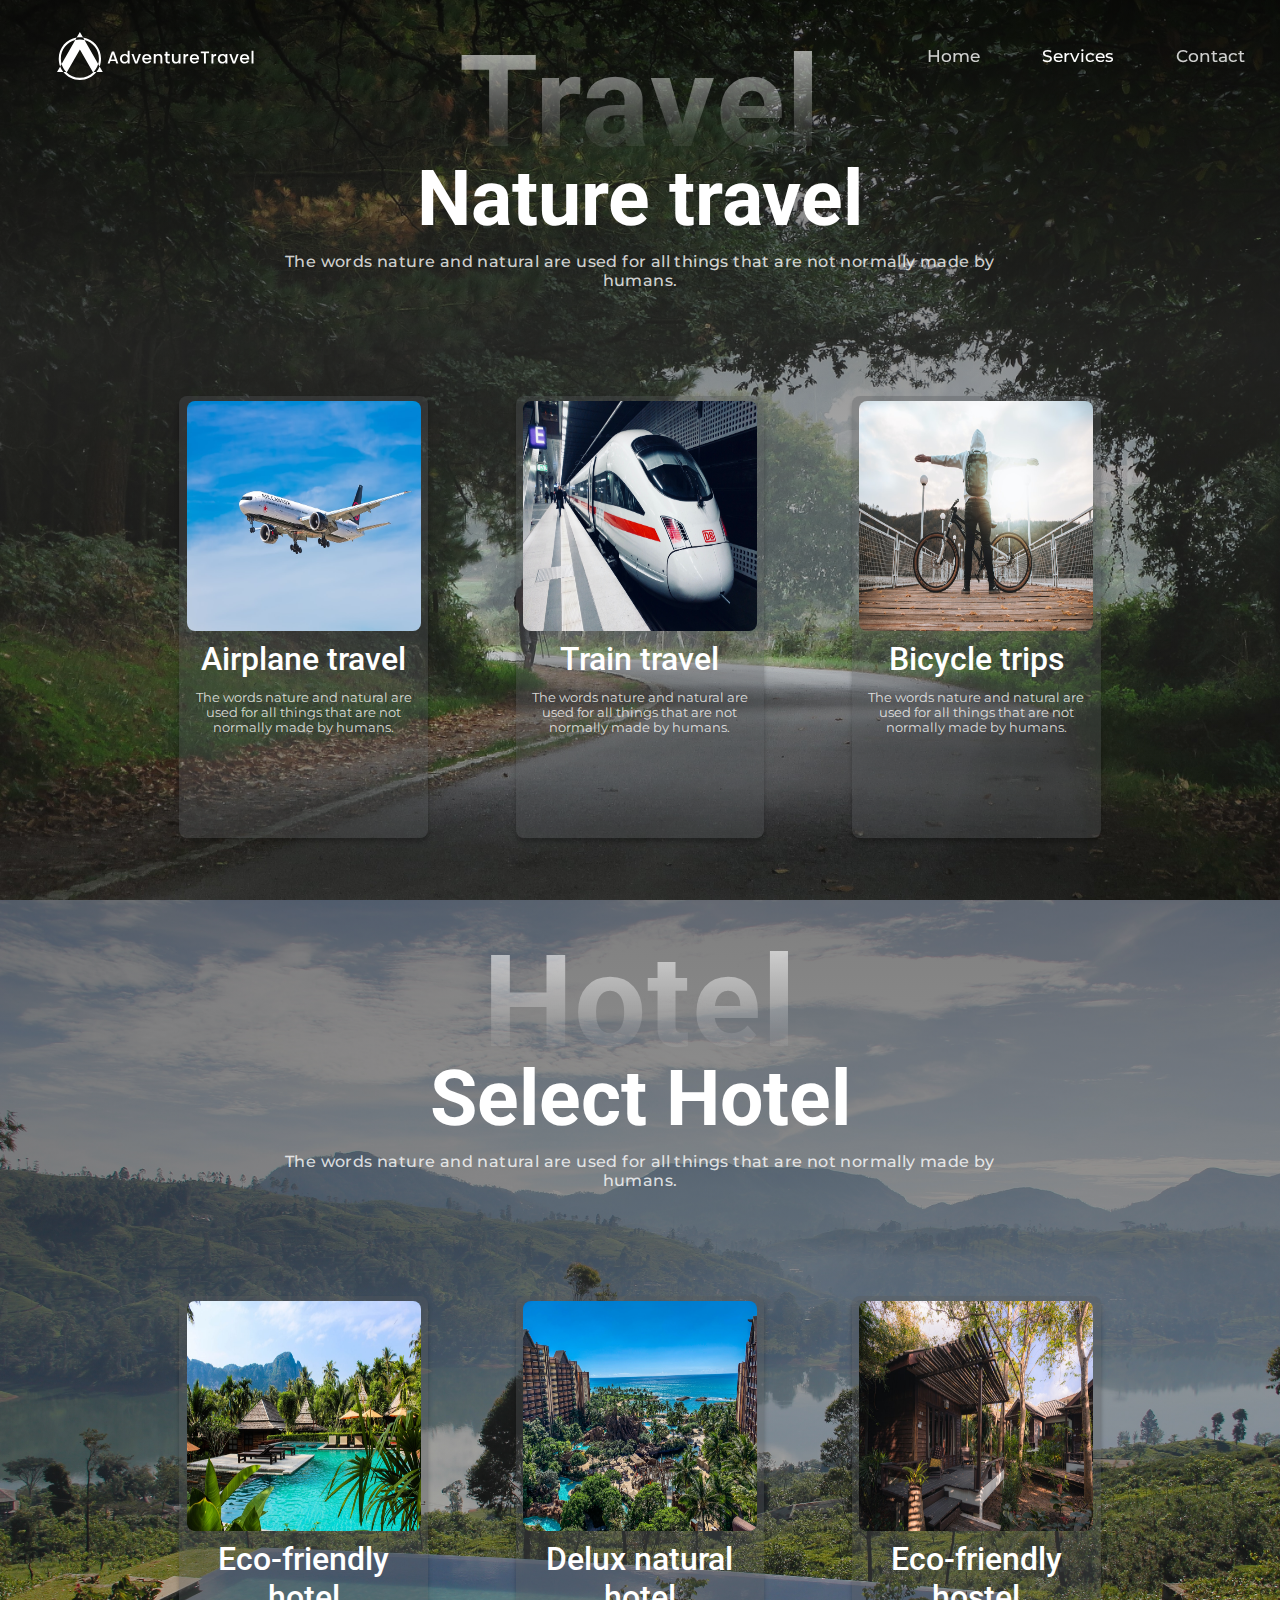
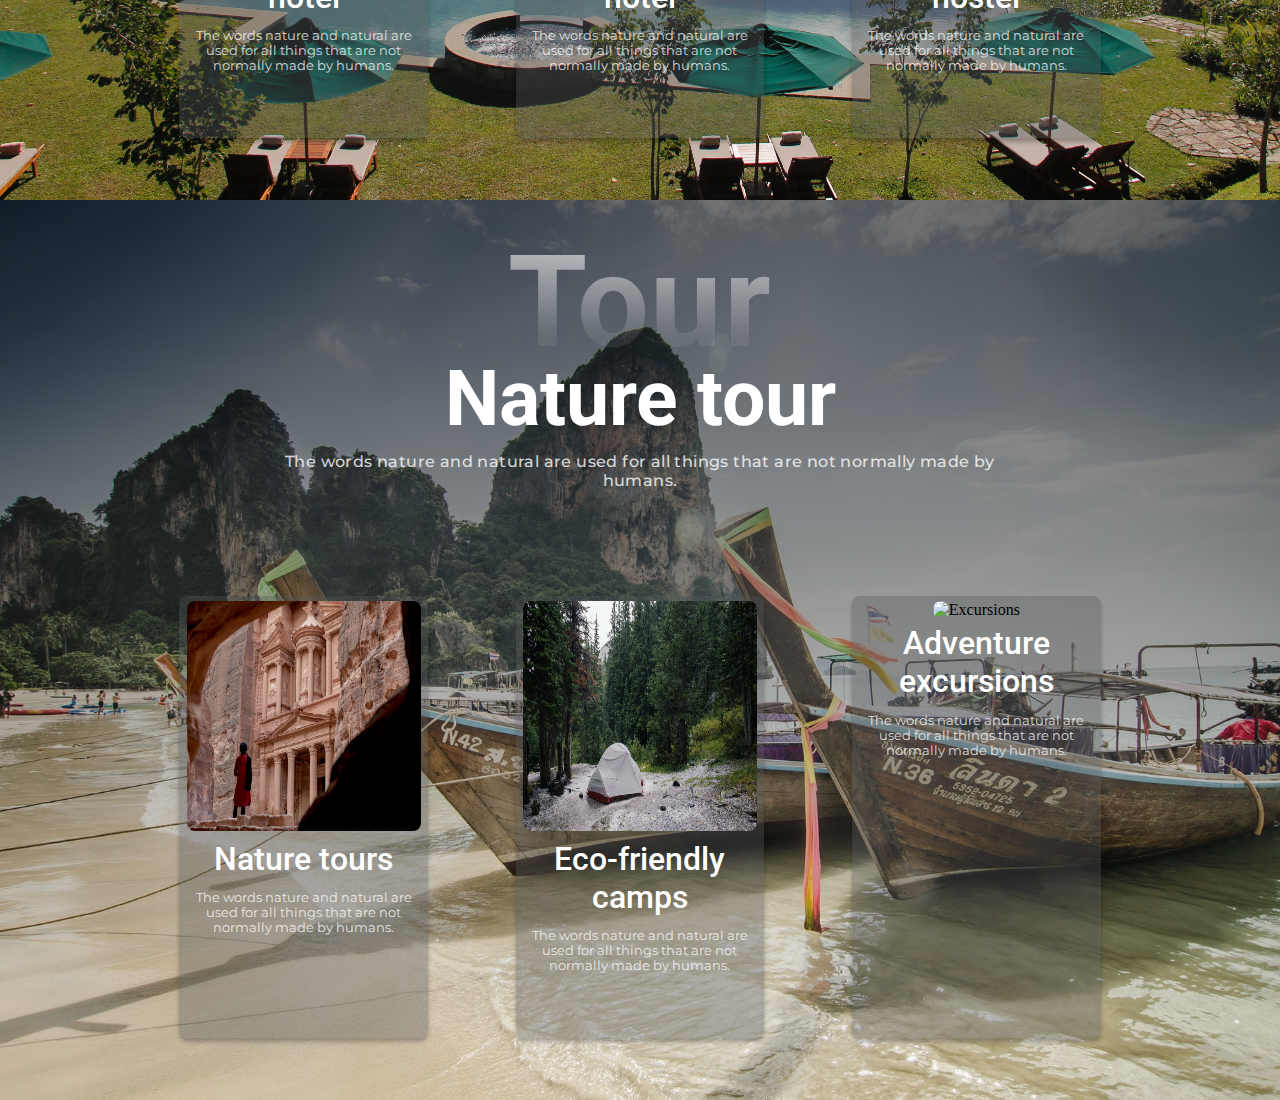
==== src/views/Services.html @ 6d3c928f "feat: Complete services section and header" ====
<!DOCTYPE html>
<html lang="en">

<head>
  <meta charset="UTF-8" />
  <meta name="viewport" content="width=device-width, initial-scale=1.0" />
  <title>Services</title>
  <link
    href="https://fonts.googleapis.com/css2?family=Montserrat:ital,wght@0,500;1,300&family=Roboto:wght@300;500&display=swap"
    rel="stylesheet" />
  <link rel="stylesheet" href="../styles/ServicesStyle.css" />
  <link rel="stylesheet" href="../styles/HeaderStyles.css" />
</head>

<body>
  <section class="background" id="travel">
    <section class="background-image-travel">
      <header class="nav">
        <img class="logo" src="../../img/AdventureTravel.svg" alt="AdventureTravel">
        <img class="burguer" src="../../img/hamburger-menu.svg" alt="menu"/>
        <nav>
          <ul class="nav-sections">
            <li><a href="#">Home</a></li>
            <li><a class="active">Services</a></li>
            <li><a href="#">Contact</a></li>
          </ul>
        </nav>
      </header>

      <div class="container">
        <section class="value-proposition">
          <h2 class="emphasis">Travel</h2>
          <h3 class="title">Nature travel</h3>
          <p class="text">
            The words nature and natural are used for all things that are not
            normally made by humans.
          </p>
        </section>
      </div>

      <div class="cards-container">
        <section class="cards">
          <div class="card">
            <img class="img" src="/img/services/travel/Airplane.jfif" alt="airplane" />
            <h4 class="title-card">
              Airplane
              travel
            </h4>
            <p>
              The words nature and natural are used for all things that are
              not normally made by humans.
            </p>
          </div>
          <div class="card">
            <img class="img" src="/img/services/travel/Train.jpg" alt="train" />
            <h4 class="title-card">
              Train 
              travel
            </h4>
            <p>
              The words nature and natural are used for all things that are
              not normally made by humans.
            </p>
          </div>
          <div class="card">
            <img class="img" src="/img/services/travel/Bicycle.jfif" alt="Bicycle" />
            <h4 class="title-card">
              Bicycle 
              trips
            </h4>
            <p>
              The words nature and natural are used for all things that are
              not normally made by humans.
            </p>
          </div>
        </section>
      </div>
    </section>
  </section>
  <section class="background" id="hotel">
    <section class="background-image-hotel">
      <div class="container">
        <section class="value-proposition">
          <h2 class="emphasis">Hotel</h2>
          <h3 class="title">Select Hotel</h3>
          <p class="text">
            The words nature and natural are used for all things that are not
            normally made by humans.
          </p>
        </section>
      </div>

      <div class="cards-container">
        <section class="cards">
          <div class="card">
            <img class="img" src="/img/services/hotel/Hotel.jfif" alt="hotel" />
            <h4 class="title-card">
              Eco-friendly 
              hotel
            </h4>
            <p>
              The words nature and natural are used for all things that are
              not normally made by humans.
            </p>
          </div>
          <div class="card">
            <img class="img" src="/img/services/hotel/Delux.jfif" alt="delux" />
            <h4 class="title-card">
              Delux natural 
              hotel
            </h4>
            <p>
              The words nature and natural are used for all things that are
              not normally made by humans.
            </p>
          </div>
          <div class="card">
            <img class="img" src="/img/services/hotel/Hostel.jfif" alt="hostel" />
            <h4 class="title-card">
              Eco-friendly 
              hostel
            </h4>
            <p>
              The words nature and natural are used for all things that are
              not normally made by humans.
            </p>
          </div>
        </section>
      </div>
    </section>
  </section>
  <section class="background" id="tour">
    <section class="background-image-tour">
      <div class="container">
        <section class="value-proposition">
          <h2 class="emphasis">Tour</h2>
          <h3 class="title">Nature tour</h3>
          <p class="text">
            The words nature and natural are used for all things that are not
            normally made by humans.
          </p>
        </section>
      </div>

      <div class="cards-container">
        <section class="cards">
          <div class="card">
            <img class="img" src="/img/services/tour/NatureConnection.jfif" alt="nature" />
            <h4 class="title-card">
              Nature 
              tours
            </h4>
            <p>
              The words nature and natural are used for all things that are
              not normally made by humans.
            </p>
          </div>
          <div class="card">
            <img class="img" src="/img/services/tour/Camps.jfif" alt="camp" />
            <h4 class="title-card">
              Eco-friendly 
              camps
            </h4>
            <p>
              The words nature and natural are used for all things that are
              not normally made by humans.
            </p>
          </div>
          <div class="card">
            <img class="img" src="/img/services/tour/Excursion.jfif" alt="Excursions" />
            <h4 class="title-card">
              Adventure 
              excursions
            </h4>
            <p>
              The words nature and natural are used for all things that are
              not normally made by humans.
            </p>
          </div>
        </section>
      </div>
    </section>
  </section>
</body>

</html>
---- src/styles/ServicesStyle.css ----
:root {
  --font-primary: "Roboto", sans-serif;
  --font-secondary: "Montserrat", sans-serif;
  --text-color: rgba(255, 255, 255, 0.8);
  --emphasis-color: ;
}

*,
*:before,
*::after {
  box-sizing: border-box;
  margin: 0;
  padding: 0;
}

.background {
  height: 100vh;
}

html {
  scroll-behavior: smooth;
}

.background-image-travel {
  background-repeat: no-repeat;
  height: 100%;
  background-image: url(/img/services/travel/background.jpg);
  position: relative;
  background-size: cover;
}

.background-image-travel::after {
  content: " ";
  position: absolute;
  top: 0;
  left: 0;
  width: 100%;
  height: 100%;
  background: linear-gradient(
    360deg,
    rgba(255, 255, 255, 0) 0%,
    rgba(48, 48, 48, 0.5) 61.46%,
    rgba(0, 0, 0, 0.5) 100%
  );
}

.background-image-hotel {
  background-repeat: no-repeat;
  height: 100%;
  background-image: url(/img/services/hotel/background.jpg);
  position: relative;
  background-size: cover;
}

.background-image-hotel::after {
  content: " ";
  position: absolute;
  top: 0;
  left: 0;
  width: 100%;
  height: 100%;
  background: linear-gradient(
    360deg,
    rgba(255, 255, 255, 0) 0%,
    rgba(48, 48, 48, 0.5) 61.46%,
    rgba(0, 0, 0, 0.5) 100%
  );
}

.background-image-tour {
  background-repeat: no-repeat;
  height: 100%;
  background-image: url(/img/services/tour/background.jfif);
  position: relative;
  background-size: cover;
}

.background-image-tour::after {
  content: " ";
  position: absolute;
  top: 0;
  left: 0;
  width: 100%;
  height: 100%;
  background: linear-gradient(
    360deg,
    rgba(255, 255, 255, 0) 0%,
    rgba(48, 48, 48, 0.5) 61.46%,
    rgba(0, 0, 0, 0.5) 100%
  );
}

.container {
  display: flex;
  justify-content: center;
  position: absolute;
  height: 100%;
  width: 100%;
  z-index: 2;
}

.value-proposition {
  margin-top: 4%;
  display: flex;
  flex-direction: column;
  text-align: center;
  width: 60%;
  height: 35%;
}

.emphasis {
  background: -webkit-radial-gradient(
    100000% 90%,
    ellipse closest-corner,
    rgba(255, 255, 255, 0.01),
    rgba(255, 255, 255, 0.6)
  );
  -webkit-background-clip: text;
  -webkit-text-fill-color: transparent;
  font-size: 8em;
  letter-spacing: 0.01em;
  font-family: var(--font-primary);
  line-height: 80%;
}

.title {
  font-size: 4.8em;
  font-family: var(--font-primary);
  color: white;
}

.text {
  font-family: var(--font-secondary);
  color: var(--text-color);
  font-size: 1em;
  font-weight: 500;
  letter-spacing: 0.025em;
  margin: 8px;
}

.cards {
  display: flex;
  flex-direction: row;
  justify-content: space-between;
  width: 75%;
  height: 65%;
}

.card {
  width: 27%;
  height: 80%;
  background: rgba(87, 89, 91, 0.35);
  box-shadow: 0px 4px 4px rgba(0, 0, 0, 0.25);
  border-radius: 8px;
  margin-top: 8%;
  text-align: center;
}

.img {
  margin-top: 2%;
  width: 94%;
  height: 52%;
  border-radius: 8px;
}

.title-card {
  font-family: var(--font-primary);
  color: white;
  font-size: 2em;
  font-weight: 500;
  padding: 2%;
}

.card p {
  font-family: var(--font-secondary);
  color: var(--text-color);
  font-size: 0.8em;
  letter-spacing: 2.5%;
  padding: 3%;
}

.cards-container {
  display: flex;
  justify-content: center;
  align-items: flex-end;
  padding: 2%;
  position: absolute;
  height: 100%;
  width: 100%;
  z-index: 2;
}

@media only screen and (max-width: 768px) {
  .emphasis {
    font-size: 6em;
  }

  .title {
    font-size: 3.8em;
  }

  .text {
    font-size: 0.8em;
  }

  .value-proposition {
    margin-top: 8%;
    height: 30%;
  }

  .title-card {
    font-size: 1.5em;
  }

  .card {
    height: 70%;
  }

  .img {
    margin-top: 4%;
    height: 32%;
  }
}

@media only screen and (max-width: 425px) {
  .value-proposition {
    margin-top: 20%;
    width: 90%;
  }

  .emphasis {
    font-size: 3em;
  }

  .title {
    margin-top: 5%;
    font-size: 2.5em;
  }

  .text {
    font-size: 0.625em;
    letter-spacing: 0.025em;
    line-height: 27px;
  }

  .title-card {
    font-size: 1em;
  }

  .card p {
    font-size: 0.625em;
  }

  .cards {
      width: auto;
      height: 60%;
      overflow-x: scroll;
  }

  .card {
    width: 224px;
    height: 238px;
    margin-left: 5%;
    margin-left: 5%;
  }

  .img {
    margin-top: 4%;
    width: 200px;
    height: 151px;
    padding: 0% 4%;
    border-radius: 12px;
  }
}
---- src/styles/HeaderStyles.css ----
.nav-sections li a{
    font-family: "Montserrat", sans-serif;
    color: rgba(255, 255, 255, 0.8);
    font-size: 1.0625em;
    font-weight: 500;
    text-decoration: none;
    margin: 0% 2%;
}

.nav-sections li .active {
    color: white;
}

.nav-sections li a:hover {
    color: white;
}

nav {
    width: 100%;
    text-align: right;
}

.burguer {
    display: none;
}

.nav {
    display: flex;
    position: fixed;
    justify-content: space-between;
    align-items: center;
    padding: 1% 0.5%;
    width: 100%;
    z-index: 3;
}

.logo {
    margin: 1.5% 4%;
    cursor: pointer;
    width: 13em;
    height: 3em;
}

.nav-sections  {
    list-style: none;
}

.nav-sections li {
    display: inline;
    padding: 0% 1%;
}

@media only screen and (max-width: 425px) {
    nav {
        display: none;
    }   

    .burguer {
        display: block;
        height: 60%;
        padding: 0% 5%;
    }
}
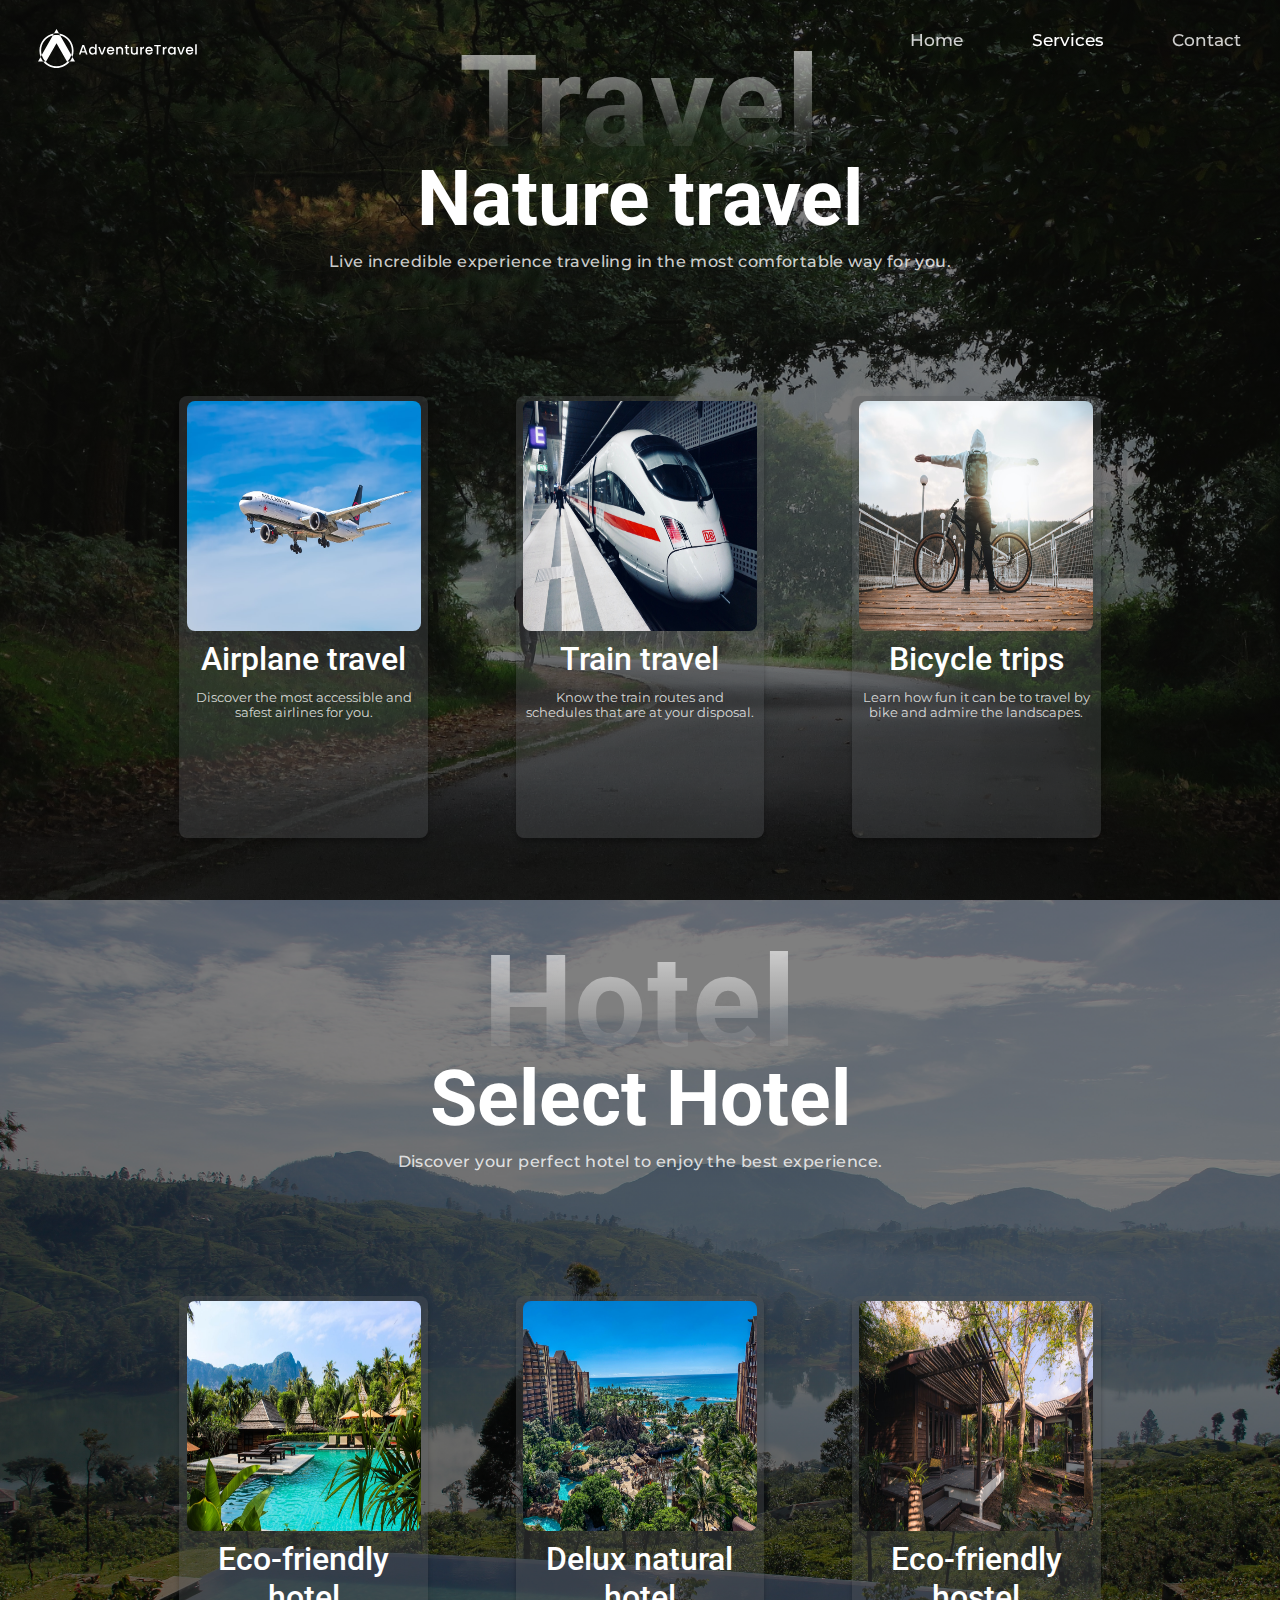
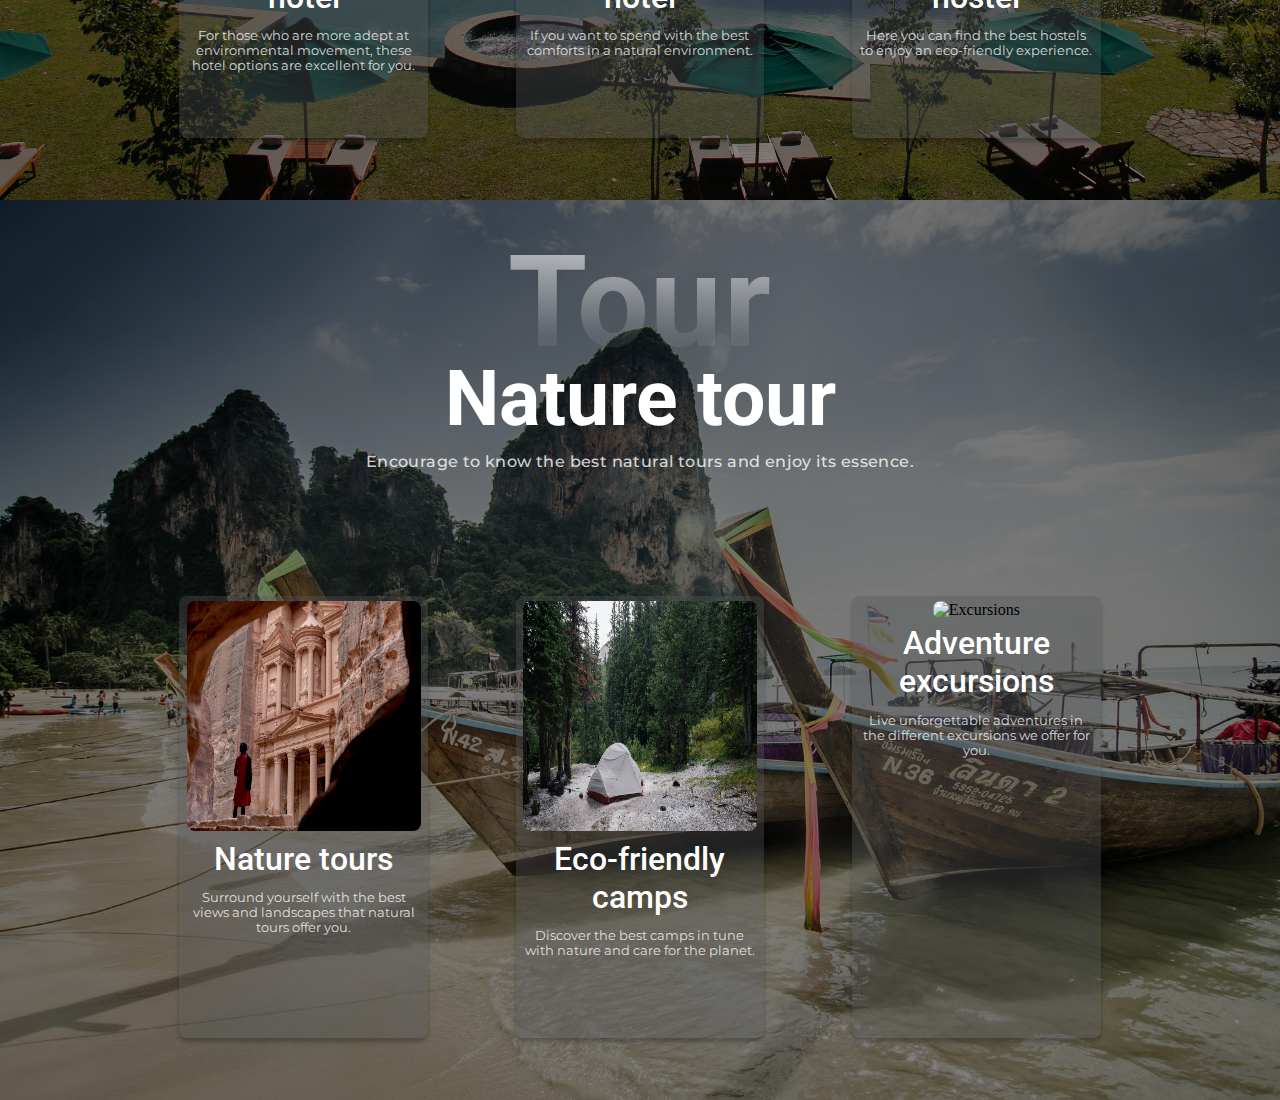
==== commit d6f6625a: "finish all home sections" ====
--- a/src/views/Services.html
+++ b/src/views/Services.html
@@ -1,186 +1,208 @@
 <!DOCTYPE html>
 <html lang="en">
-
-<head>
-  <meta charset="UTF-8" />
-  <meta name="viewport" content="width=device-width, initial-scale=1.0" />
-  <title>Services</title>
-  <link
-    href="https://fonts.googleapis.com/css2?family=Montserrat:ital,wght@0,500;1,300&family=Roboto:wght@300;500&display=swap"
-    rel="stylesheet" />
-  <link rel="stylesheet" href="../styles/ServicesStyle.css" />
-  <link rel="stylesheet" href="../styles/HeaderStyles.css" />
-</head>
-
-<body>
-  <section class="background" id="travel">
-    <section class="background-image-travel">
-      <header class="nav">
-        <img class="logo" src="../../img/AdventureTravel.svg" alt="AdventureTravel">
-        <img class="burguer" src="../../img/hamburger-menu.svg" alt="menu"/>
-        <nav>
-          <ul class="nav-sections">
-            <li><a href="#">Home</a></li>
-            <li><a class="active">Services</a></li>
-            <li><a href="#">Contact</a></li>
-          </ul>
-        </nav>
-      </header>
-
-      <div class="container">
-        <section class="value-proposition">
-          <h2 class="emphasis">Travel</h2>
-          <h3 class="title">Nature travel</h3>
-          <p class="text">
-            The words nature and natural are used for all things that are not
-            normally made by humans.
-          </p>
-        </section>
-      </div>
-
-      <div class="cards-container">
-        <section class="cards">
-          <div class="card">
-            <img class="img" src="/img/services/travel/Airplane.jfif" alt="airplane" />
-            <h4 class="title-card">
-              Airplane
-              travel
-            </h4>
-            <p>
-              The words nature and natural are used for all things that are
-              not normally made by humans.
+  <head>
+    <meta charset="UTF-8" />
+    <meta name="viewport" content="width=device-width, initial-scale=1.0" />
+    <title>Services</title>
+    <link
+      href="https://fonts.googleapis.com/css2?family=Montserrat:ital,wght@0,500;1,300&family=Roboto:wght@300;500&display=swap"
+      rel="stylesheet"
+    />
+    <link rel="stylesheet" href="../styles/ServicesStyle.css" />
+    <link rel="stylesheet" href="../styles/HeaderStyles.css" />
+  </head>
+
+  <body>
+    <section class="background" id="travel">
+      <section class="background-image-travel">
+        <header class="nav">
+          <img
+            class="logo"
+            src="../../img/AdventureTravel.svg"
+            alt="AdventureTravel"
+          />
+          <img class="burguer" src="../../img/hamburger-menu.svg" alt="menu" />
+          <nav>
+            <ul class="nav-sections">
+              <li><a href="Home.html">Home</a></li>
+              <li><a class="active">Services</a></li>
+              <li><a href="#">Contact</a></li>
+            </ul>
+          </nav>
+        </header>
+
+        <div class="container">
+          <section class="value-proposition">
+            <h2 class="emphasis">Travel</h2>
+            <h3 class="title">Nature travel</h3>
+            <p class="text">
+              Live incredible experience traveling in the most comfortable way
+              for you.
             </p>
-          </div>
-          <div class="card">
-            <img class="img" src="/img/services/travel/Train.jpg" alt="train" />
-            <h4 class="title-card">
-              Train 
-              travel
-            </h4>
-            <p>
-              The words nature and natural are used for all things that are
-              not normally made by humans.
+          </section>
+        </div>
+
+        <div class="cards-container">
+          <section class="cards">
+            <div class="card">
+              <img
+                class="img"
+                src="/img/services/travel/Airplane.jfif"
+                alt="airplane"
+              />
+              <h4 class="title-card">
+                Airplane travel
+              </h4>
+              <p>
+                Discover the most accessible and safest airlines for you.
+              </p>
+            </div>
+            <div class="card">
+              <img
+                class="img"
+                src="/img/services/travel/Train.jpg"
+                alt="train"
+              />
+              <h4 class="title-card">
+                Train travel
+              </h4>
+              <p>
+                Know the train routes and schedules that are at your disposal.
+              </p>
+            </div>
+            <div class="card">
+              <img
+                class="img"
+                src="/img/services/travel/Bicycle.jfif"
+                alt="Bicycle"
+              />
+              <h4 class="title-card">
+                Bicycle trips
+              </h4>
+              <p>
+                Learn how fun it can be to travel by bike and admire the
+                landscapes.
+              </p>
+            </div>
+          </section>
+        </div>
+      </section>
+    </section>
+    <section class="background" id="hotel">
+      <section class="background-image-hotel">
+        <div class="container">
+          <section class="value-proposition">
+            <h2 class="emphasis">Hotel</h2>
+            <h3 class="title">Select Hotel</h3>
+            <p class="text">
+              Discover your perfect hotel to enjoy the best experience.
             </p>
-          </div>
-          <div class="card">
-            <img class="img" src="/img/services/travel/Bicycle.jfif" alt="Bicycle" />
-            <h4 class="title-card">
-              Bicycle 
-              trips
-            </h4>
-            <p>
-              The words nature and natural are used for all things that are
-              not normally made by humans.
+          </section>
+        </div>
+
+        <div class="cards-container">
+          <section class="cards">
+            <div class="card">
+              <img
+                class="img"
+                src="/img/services/hotel/Hotel.jfif"
+                alt="hotel"
+              />
+              <h4 class="title-card">
+                Eco-friendly hotel
+              </h4>
+              <p>
+                For those who are more adept at environmental movement, these
+                hotel options are excellent for you.
+              </p>
+            </div>
+            <div class="card">
+              <img
+                class="img"
+                src="/img/services/hotel/Delux.jfif"
+                alt="delux"
+              />
+              <h4 class="title-card">
+                Delux natural hotel
+              </h4>
+              <p>
+                If you want to spend with the best comforts in a natural
+                environment.
+              </p>
+            </div>
+            <div class="card">
+              <img
+                class="img"
+                src="/img/services/hotel/Hostel.jfif"
+                alt="hostel"
+              />
+              <h4 class="title-card">
+                Eco-friendly hostel
+              </h4>
+              <p>
+                Here you can find the best hostels to enjoy an eco-friendly
+                experience.
+              </p>
+            </div>
+          </section>
+        </div>
+      </section>
+    </section>
+    <section class="background" id="tour">
+      <section class="background-image-tour">
+        <div class="container">
+          <section class="value-proposition">
+            <h2 class="emphasis">Tour</h2>
+            <h3 class="title">Nature tour</h3>
+            <p class="text">
+              Encourage to know the best natural tours and enjoy its essence.
             </p>
-          </div>
-        </section>
-      </div>
+          </section>
+        </div>
+
+        <div class="cards-container">
+          <section class="cards">
+            <div class="card">
+              <img
+                class="img"
+                src="/img/services/tour/NatureConnection.jfif"
+                alt="nature"
+              />
+              <h4 class="title-card">
+                Nature tours
+              </h4>
+              <p>
+                Surround yourself with the best views and landscapes that
+                natural tours offer you.
+              </p>
+            </div>
+            <div class="card">
+              <img class="img" src="/img/services/tour/Camps.jfif" alt="camp" />
+              <h4 class="title-card">
+                Eco-friendly camps
+              </h4>
+              <p>
+                Discover the best camps in tune with nature and care for the
+                planet.
+              </p>
+            </div>
+            <div class="card">
+              <img
+                class="img"
+                src="/img/services/tour/Excursion.jfif"
+                alt="Excursions"
+              />
+              <h4 class="title-card">
+                Adventure excursions
+              </h4>
+              <p>
+                Live unforgettable adventures in the different excursions we
+                offer for you.
+              </p>
+            </div>
+          </section>
+        </div>
+      </section>
     </section>
-  </section>
-  <section class="background" id="hotel">
-    <section class="background-image-hotel">
-      <div class="container">
-        <section class="value-proposition">
-          <h2 class="emphasis">Hotel</h2>
-          <h3 class="title">Select Hotel</h3>
-          <p class="text">
-            The words nature and natural are used for all things that are not
-            normally made by humans.
-          </p>
-        </section>
-      </div>
-
-      <div class="cards-container">
-        <section class="cards">
-          <div class="card">
-            <img class="img" src="/img/services/hotel/Hotel.jfif" alt="hotel" />
-            <h4 class="title-card">
-              Eco-friendly 
-              hotel
-            </h4>
-            <p>
-              The words nature and natural are used for all things that are
-              not normally made by humans.
-            </p>
-          </div>
-          <div class="card">
-            <img class="img" src="/img/services/hotel/Delux.jfif" alt="delux" />
-            <h4 class="title-card">
-              Delux natural 
-              hotel
-            </h4>
-            <p>
-              The words nature and natural are used for all things that are
-              not normally made by humans.
-            </p>
-          </div>
-          <div class="card">
-            <img class="img" src="/img/services/hotel/Hostel.jfif" alt="hostel" />
-            <h4 class="title-card">
-              Eco-friendly 
-              hostel
-            </h4>
-            <p>
-              The words nature and natural are used for all things that are
-              not normally made by humans.
-            </p>
-          </div>
-        </section>
-      </div>
-    </section>
-  </section>
-  <section class="background" id="tour">
-    <section class="background-image-tour">
-      <div class="container">
-        <section class="value-proposition">
-          <h2 class="emphasis">Tour</h2>
-          <h3 class="title">Nature tour</h3>
-          <p class="text">
-            The words nature and natural are used for all things that are not
-            normally made by humans.
-          </p>
-        </section>
-      </div>
-
-      <div class="cards-container">
-        <section class="cards">
-          <div class="card">
-            <img class="img" src="/img/services/tour/NatureConnection.jfif" alt="nature" />
-            <h4 class="title-card">
-              Nature 
-              tours
-            </h4>
-            <p>
-              The words nature and natural are used for all things that are
-              not normally made by humans.
-            </p>
-          </div>
-          <div class="card">
-            <img class="img" src="/img/services/tour/Camps.jfif" alt="camp" />
-            <h4 class="title-card">
-              Eco-friendly 
-              camps
-            </h4>
-            <p>
-              The words nature and natural are used for all things that are
-              not normally made by humans.
-            </p>
-          </div>
-          <div class="card">
-            <img class="img" src="/img/services/tour/Excursion.jfif" alt="Excursions" />
-            <h4 class="title-card">
-              Adventure 
-              excursions
-            </h4>
-            <p>
-              The words nature and natural are used for all things that are
-              not normally made by humans.
-            </p>
-          </div>
-        </section>
-      </div>
-    </section>
-  </section>
-</body>
-
-</html>+  </body>
+</html>
--- a/src/styles/ServicesStyle.css
+++ b/src/styles/ServicesStyle.css
@@ -36,12 +36,7 @@
   left: 0;
   width: 100%;
   height: 100%;
-  background: linear-gradient(
-    360deg,
-    rgba(255, 255, 255, 0) 0%,
-    rgba(48, 48, 48, 0.5) 61.46%,
-    rgba(0, 0, 0, 0.5) 100%
-  );
+  background: linear-gradient(rgba(0, 0, 0, 0.5) 100%, rgba(0, 0, 0, 0.2) 0%);
 }
 
 .background-image-hotel {
@@ -59,12 +54,7 @@
   left: 0;
   width: 100%;
   height: 100%;
-  background: linear-gradient(
-    360deg,
-    rgba(255, 255, 255, 0) 0%,
-    rgba(48, 48, 48, 0.5) 61.46%,
-    rgba(0, 0, 0, 0.5) 100%
-  );
+  background: linear-gradient(rgba(0, 0, 0, 0.5) 100%, rgba(0, 0, 0, 0.2) 0%);
 }
 
 .background-image-tour {
@@ -82,12 +72,7 @@
   left: 0;
   width: 100%;
   height: 100%;
-  background: linear-gradient(
-    360deg,
-    rgba(255, 255, 255, 0) 0%,
-    rgba(48, 48, 48, 0.5) 61.46%,
-    rgba(0, 0, 0, 0.5) 100%
-  );
+  background: linear-gradient(rgba(0, 0, 0, 0.5) 100%, rgba(0, 0, 0, 0.2) 0%);
 }
 
 .container {
@@ -104,7 +89,7 @@
   display: flex;
   flex-direction: column;
   text-align: center;
-  width: 60%;
+  width: 80%;
   height: 35%;
 }
 
@@ -191,16 +176,20 @@
 }
 
 @media only screen and (max-width: 768px) {
+  body {
+    font-size: 8px;
+  }
+
   .emphasis {
-    font-size: 6em;
+    font-size: 12em;
   }
 
   .title {
-    font-size: 3.8em;
+    font-size: 7.6em;
   }
 
   .text {
-    font-size: 0.8em;
+    font-size: 1.5em;
   }
 
   .value-proposition {
@@ -209,16 +198,25 @@
   }
 
   .title-card {
+    font-size: 3em;
+  }
+
+  .cards {
+    width: 90%;
+  }
+
+  .card p {
     font-size: 1.5em;
   }
 
   .card {
+    width: 200px;
     height: 70%;
   }
 
   .img {
     margin-top: 4%;
-    height: 32%;
+    height: 40%;
   }
 }
 
@@ -229,32 +227,31 @@
   }
 
   .emphasis {
-    font-size: 3em;
+    font-size: 6em;
   }
 
   .title {
     margin-top: 5%;
-    font-size: 2.5em;
+    font-size: 5em;
   }
 
   .text {
-    font-size: 0.625em;
-    letter-spacing: 0.025em;
+    font-size: 1.25em;
     line-height: 27px;
   }
 
   .title-card {
-    font-size: 1em;
+    font-size: 2em;
   }
 
   .card p {
-    font-size: 0.625em;
+    font-size: 1.25em;
   }
 
   .cards {
-      width: auto;
-      height: 60%;
-      overflow-x: scroll;
+    width: auto;
+    height: 60%;
+    overflow-x: scroll;
   }
 
   .card {
--- a/src/styles/HeaderStyles.css
+++ b/src/styles/HeaderStyles.css
@@ -1,64 +1,63 @@
-
-.nav-sections li a{
-    font-family: "Montserrat", sans-serif;
-    color: rgba(255, 255, 255, 0.8);
-    font-size: 1.0625em;
-    font-weight: 500;
-    text-decoration: none;
-    margin: 0% 2%;
+.nav-sections li a {
+  font-family: "Montserrat", sans-serif;
+  color: rgba(255, 255, 255, 0.8);
+  font-size: 1.0625em;
+  font-weight: 500;
+  text-decoration: none;
+  margin: 0% 2%;
 }
 
 .nav-sections li .active {
-    color: white;
+  color: white;
 }
 
 .nav-sections li a:hover {
-    color: white;
+  color: white;
 }
 
 nav {
-    width: 100%;
-    text-align: right;
+  width: 100%;
+  text-align: right;
 }
 
 .burguer {
-    display: none;
+  display: none;
 }
 
 .nav {
-    display: flex;
-    position: fixed;
-    justify-content: space-between;
-    align-items: center;
-    padding: 1% 0.5%;
-    width: 100%;
-    z-index: 3;
+  display: flex;
+  position: fixed;
+  justify-content: space-between;
+  align-items: center;
+  padding: 1% 0.5%;
+  width: 100%;
+  z-index: 3;
 }
 
 .logo {
-    margin: 1.5% 4%;
-    cursor: pointer;
-    width: 13em;
-    height: 3em;
+  margin-left: 2em;
+  margin-top: 1em;
+  cursor: pointer;
+  width: 10em;
 }
 
-.nav-sections  {
-    list-style: none;
+.nav-sections {
+  list-style: none;
 }
 
 .nav-sections li {
-    display: inline;
-    padding: 0% 1%;
+  display: inline;
+  padding: 0% 1%;
 }
 
 @media only screen and (max-width: 425px) {
-    nav {
-        display: none;
-    }   
+  nav {
+    display: none;
+  }
 
-    .burguer {
-        display: block;
-        height: 60%;
-        padding: 0% 5%;
-    }
-}+  .burguer {
+    display: block;
+    height: 60%;
+    padding: 0% 5%;
+  }
+}
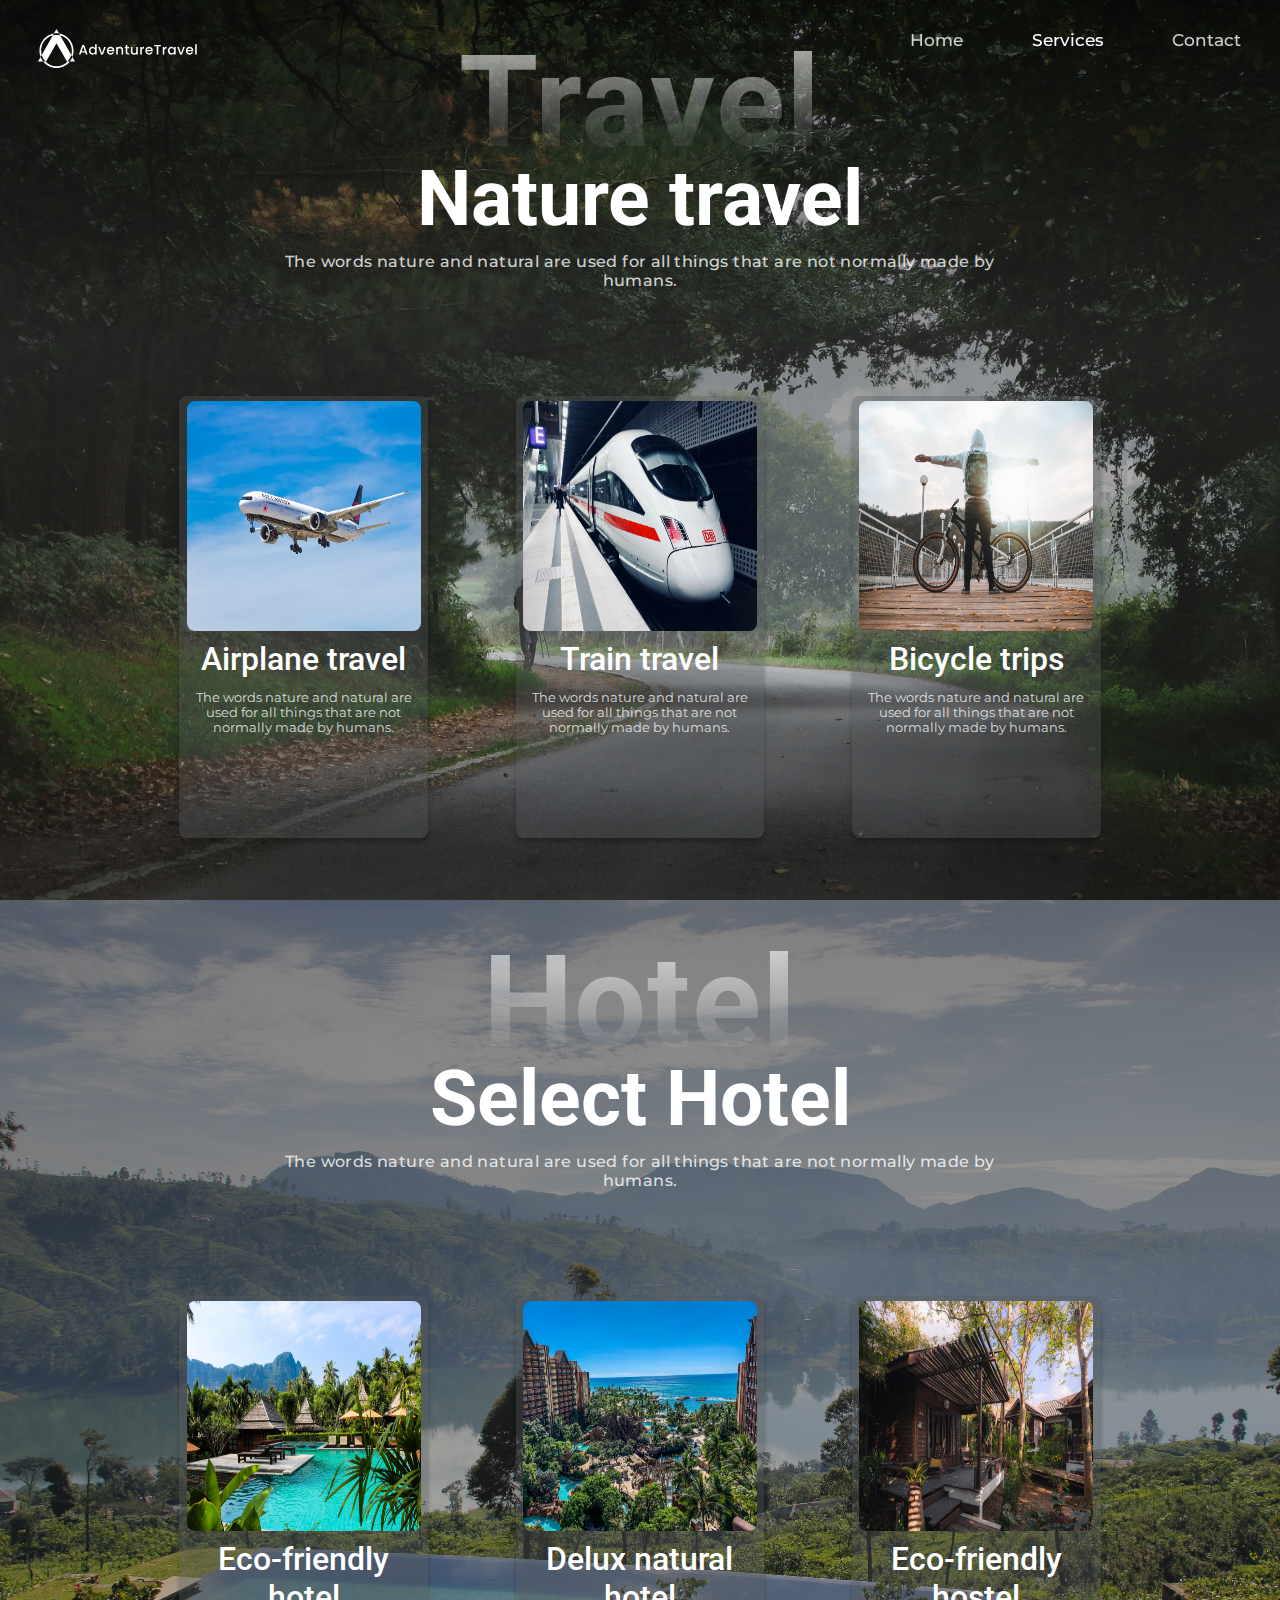
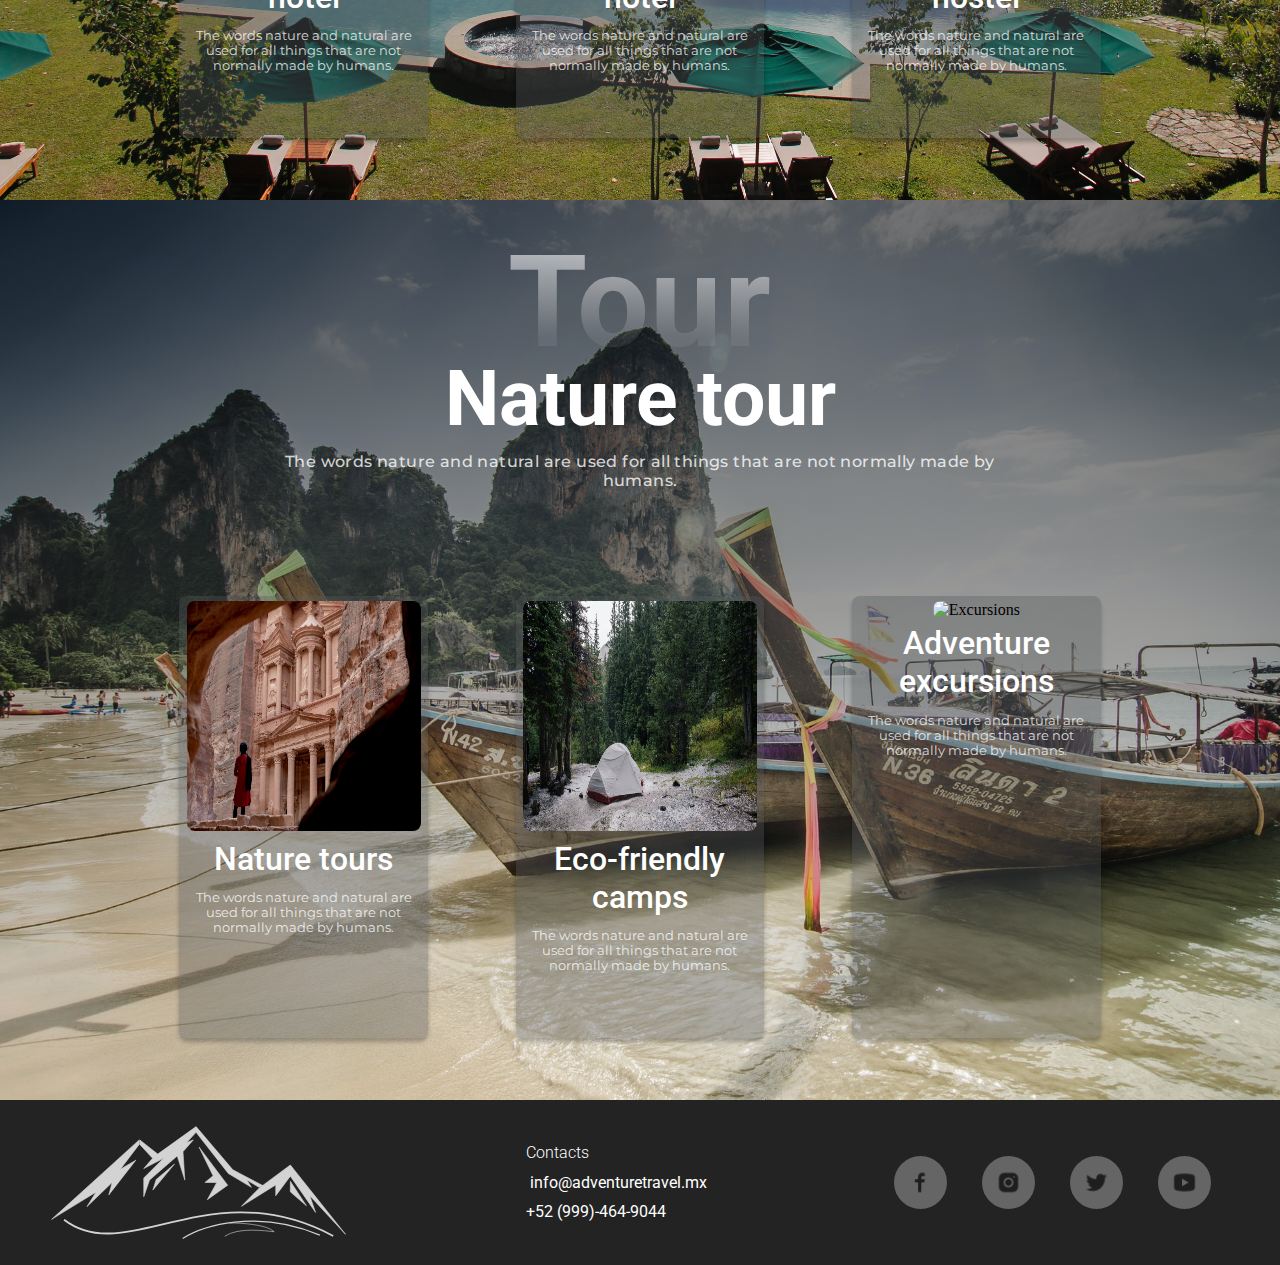
==== commit 6996c265: "feat: add footer to services landing" ====
--- a/src/views/Services.html
+++ b/src/views/Services.html
@@ -8,8 +8,9 @@
       href="https://fonts.googleapis.com/css2?family=Montserrat:ital,wght@0,500;1,300&family=Roboto:wght@300;500&display=swap"
       rel="stylesheet"
     />
-    <link rel="stylesheet" href="../styles/ServicesStyle.css" />
     <link rel="stylesheet" href="../styles/HeaderStyles.css" />
+    <link rel="stylesheet" href="../styles/FooterStyles.css" />
+    <link rel="stylesheet" href="../styles/ServicesStyles.css" />
   </head>
 
   <body>
@@ -24,9 +25,9 @@
           <img class="burguer" src="../../img/hamburger-menu.svg" alt="menu" />
           <nav>
             <ul class="nav-sections">
-              <li><a href="Home.html">Home</a></li>
+              <li><a href="#">Home</a></li>
               <li><a class="active">Services</a></li>
-              <li><a href="#">Contact</a></li>
+              <li><a href="Contact.html">Contact</a></li>
             </ul>
           </nav>
         </header>
@@ -36,8 +37,8 @@
             <h2 class="emphasis">Travel</h2>
             <h3 class="title">Nature travel</h3>
             <p class="text">
-              Live incredible experience traveling in the most comfortable way
-              for you.
+              The words nature and natural are used for all things that are not
+              normally made by humans.
             </p>
           </section>
         </div>
@@ -54,7 +55,8 @@
                 Airplane travel
               </h4>
               <p>
-                Discover the most accessible and safest airlines for you.
+                The words nature and natural are used for all things that are
+                not normally made by humans.
               </p>
             </div>
             <div class="card">
@@ -67,7 +69,8 @@
                 Train travel
               </h4>
               <p>
-                Know the train routes and schedules that are at your disposal.
+                The words nature and natural are used for all things that are
+                not normally made by humans.
               </p>
             </div>
             <div class="card">
@@ -80,8 +83,8 @@
                 Bicycle trips
               </h4>
               <p>
-                Learn how fun it can be to travel by bike and admire the
-                landscapes.
+                The words nature and natural are used for all things that are
+                not normally made by humans.
               </p>
             </div>
           </section>
@@ -95,7 +98,8 @@
             <h2 class="emphasis">Hotel</h2>
             <h3 class="title">Select Hotel</h3>
             <p class="text">
-              Discover your perfect hotel to enjoy the best experience.
+              The words nature and natural are used for all things that are not
+              normally made by humans.
             </p>
           </section>
         </div>
@@ -112,8 +116,8 @@
                 Eco-friendly hotel
               </h4>
               <p>
-                For those who are more adept at environmental movement, these
-                hotel options are excellent for you.
+                The words nature and natural are used for all things that are
+                not normally made by humans.
               </p>
             </div>
             <div class="card">
@@ -126,8 +130,8 @@
                 Delux natural hotel
               </h4>
               <p>
-                If you want to spend with the best comforts in a natural
-                environment.
+                The words nature and natural are used for all things that are
+                not normally made by humans.
               </p>
             </div>
             <div class="card">
@@ -140,8 +144,8 @@
                 Eco-friendly hostel
               </h4>
               <p>
-                Here you can find the best hostels to enjoy an eco-friendly
-                experience.
+                The words nature and natural are used for all things that are
+                not normally made by humans.
               </p>
             </div>
           </section>
@@ -155,7 +159,8 @@
             <h2 class="emphasis">Tour</h2>
             <h3 class="title">Nature tour</h3>
             <p class="text">
-              Encourage to know the best natural tours and enjoy its essence.
+              The words nature and natural are used for all things that are not
+              normally made by humans.
             </p>
           </section>
         </div>
@@ -172,8 +177,8 @@
                 Nature tours
               </h4>
               <p>
-                Surround yourself with the best views and landscapes that
-                natural tours offer you.
+                The words nature and natural are used for all things that are
+                not normally made by humans.
               </p>
             </div>
             <div class="card">
@@ -182,8 +187,8 @@
                 Eco-friendly camps
               </h4>
               <p>
-                Discover the best camps in tune with nature and care for the
-                planet.
+                The words nature and natural are used for all things that are
+                not normally made by humans.
               </p>
             </div>
             <div class="card">
@@ -196,13 +201,31 @@
                 Adventure excursions
               </h4>
               <p>
-                Live unforgettable adventures in the different excursions we
-                offer for you.
+                The words nature and natural are used for all things that are
+                not normally made by humans.
               </p>
             </div>
           </section>
         </div>
       </section>
     </section>
+    <footer class="footer-background">
+      <section class="footer-container">
+        <img class="mountain" src="/img/footer-illustration.svg" alt="montain">
+        <section class="information">
+          <p class="title-footer" >Contacts</p>
+          <section class="info-adventure">
+            <p class="email"> info@adventuretravel.mx</p>
+            <p class="cellphone"> +52 (999)-464-9044</p>
+          </section>
+        </section>
+        <section class="images"> 
+          <img src="/img/facebook.svg" alt="facebook">
+          <img src="/img/instagram.svg" alt="instagram">
+          <img src="/img/twitter.svg" alt="twitter">
+          <img src="/img/youtube.svg" alt="youtube">
+        </section>
+      </section>
+    </footer>
   </body>
 </html>
--- a/src/styles/FooterStyles.css
+++ b/src/styles/FooterStyles.css
@@ -0,0 +1,91 @@
+.footer-background {
+  width: 100%;
+  position: absolute;
+  max-height: 17em;
+  bottom: 0em;
+  background-image: url(/img/background.jpg);
+}
+
+.footer-container {
+  height: 100%;
+  margin: auto;
+  display: flex;
+  justify-content: space-between;
+  align-items: center;
+  padding: 2% 4%;
+}
+
+.mountain {
+  height: 70%;
+  width: 25%;
+}
+
+.images {
+  max-width: 30%;
+  display: flex;
+  justify-content: center;
+}
+
+.images img {
+  width: 15%;
+  margin: 0% 5%;
+}
+
+.information {
+  color: white;
+  font-family: "Roboto", sans-serif;
+}
+
+.information .title-footer {
+  font-size: 1em;
+  font-weight: 300;
+  margin: 2%;
+}
+
+.information .email {
+  padding: 4%;
+  font-size: 1em;
+}
+
+.information .cellphone {
+  font-size: 1em;
+  margin: 2%;
+}
+
+@media only screen and (max-width: 425px) {
+  .mountain {
+    display: none;
+  }
+
+  .footer-container {
+    flex-direction: column;
+  }
+
+  .information {
+    width: 100%;
+  }
+
+  .information .info-adventure {
+    display: flex;
+    flex-direction: row;
+    justify-content: space-between;
+    margin: 0% 2%;
+  }
+
+  .images {
+    max-width: 80%;
+    margin-top: 4%;
+  }
+
+  .information .email,
+  .information .cellphone {
+    margin: 0;
+    padding: 0;
+  }
+
+  .information .title-footer,
+  .information .info-adventure .email,
+  .information .info-adventure .cellphone {
+    font-size: 0.75em;
+  }
+}
--- a/src/styles/ServicesStyles.css
+++ b/src/styles/ServicesStyles.css
@@ -0,0 +1,278 @@
+:root {
+  --font-primary: "Roboto", sans-serif;
+  --font-secondary: "Montserrat", sans-serif;
+  --text-color: rgba(255, 255, 255, 0.8);
+  --emphasis-color: ;
+}
+
+*,
+*:before,
+*::after {
+  box-sizing: border-box;
+  margin: 0;
+  padding: 0;
+}
+
+.background {
+  height: 100vh;
+}
+
+html {
+  scroll-behavior: smooth;
+}
+
+.background-image-travel {
+  background-repeat: no-repeat;
+  height: 100%;
+  background-image: url(/img/services/travel/background.jpg);
+  position: relative;
+  background-size: cover;
+}
+
+.background-image-travel::after {
+  content: " ";
+  position: absolute;
+  top: 0;
+  left: 0;
+  width: 100%;
+  height: 100%;
+  background: linear-gradient(
+    360deg,
+    rgba(255, 255, 255, 0) 0%,
+    rgba(48, 48, 48, 0.5) 61.46%,
+    rgba(0, 0, 0, 0.5) 100%
+  );
+}
+
+.background-image-hotel {
+  background-repeat: no-repeat;
+  height: 100%;
+  background-image: url(/img/services/hotel/background.jpg);
+  position: relative;
+  background-size: cover;
+}
+
+.background-image-hotel::after {
+  content: " ";
+  position: absolute;
+  top: 0;
+  left: 0;
+  width: 100%;
+  height: 100%;
+  background: linear-gradient(
+    360deg,
+    rgba(255, 255, 255, 0) 0%,
+    rgba(48, 48, 48, 0.5) 61.46%,
+    rgba(0, 0, 0, 0.5) 100%
+  );
+}
+
+.background-image-tour {
+  background-repeat: no-repeat;
+  height: 100%;
+  background-image: url(/img/services/tour/background.jfif);
+  position: relative;
+  background-size: cover;
+}
+
+.background-image-tour::after {
+  content: " ";
+  position: absolute;
+  top: 0;
+  left: 0;
+  width: 100%;
+  height: 100%;
+  background: linear-gradient(
+    360deg,
+    rgba(255, 255, 255, 0) 0%,
+    rgba(48, 48, 48, 0.5) 61.46%,
+    rgba(0, 0, 0, 0.5) 100%
+  );
+}
+
+.container {
+  display: flex;
+  justify-content: center;
+  position: absolute;
+  height: 100%;
+  width: 100%;
+  z-index: 2;
+}
+
+.value-proposition {
+  margin-top: 4%;
+  display: flex;
+  flex-direction: column;
+  text-align: center;
+  width: 60%;
+  height: 35%;
+}
+
+.emphasis {
+  background: -webkit-radial-gradient(
+    100000% 90%,
+    ellipse closest-corner,
+    rgba(255, 255, 255, 0.01),
+    rgba(255, 255, 255, 0.6)
+  );
+  -webkit-background-clip: text;
+  -webkit-text-fill-color: transparent;
+  font-size: 8em;
+  letter-spacing: 0.01em;
+  font-family: var(--font-primary);
+  line-height: 80%;
+}
+
+.title {
+  font-size: 4.8em;
+  font-family: var(--font-primary);
+  color: white;
+}
+
+.text {
+  font-family: var(--font-secondary);
+  color: var(--text-color);
+  font-size: 1em;
+  font-weight: 500;
+  letter-spacing: 0.025em;
+  margin: 8px;
+}
+
+.cards {
+  display: flex;
+  flex-direction: row;
+  justify-content: space-between;
+  width: 75%;
+  height: 65%;
+}
+
+.card {
+  width: 27%;
+  height: 80%;
+  background: rgba(87, 89, 91, 0.35);
+  box-shadow: 0px 4px 4px rgba(0, 0, 0, 0.25);
+  border-radius: 8px;
+  margin-top: 8%;
+  text-align: center;
+}
+
+.img {
+  margin-top: 2%;
+  width: 94%;
+  height: 52%;
+  border-radius: 8px;
+}
+
+.title-card {
+  font-family: var(--font-primary);
+  color: white;
+  font-size: 2em;
+  font-weight: 500;
+  padding: 2%;
+}
+
+.card p {
+  font-family: var(--font-secondary);
+  color: var(--text-color);
+  font-size: 0.8em;
+  letter-spacing: 2.5%;
+  padding: 3%;
+}
+
+.cards-container {
+  display: flex;
+  justify-content: center;
+  align-items: flex-end;
+  padding: 2%;
+  position: absolute;
+  height: 100%;
+  width: 100%;
+  z-index: 2;
+}
+
+.footer-background {
+  bottom: auto;
+}
+
+@media only screen and (max-width: 768px) {
+  .emphasis {
+    font-size: 6em;
+  }
+
+  .title {
+    font-size: 3.8em;
+  }
+
+  .text {
+    font-size: 0.8em;
+  }
+
+  .value-proposition {
+    margin-top: 8%;
+    height: 30%;
+  }
+
+  .title-card {
+    font-size: 1.5em;
+  }
+
+  .card {
+    height: 70%;
+  }
+
+  .img {
+    margin-top: 4%;
+    height: 32%;
+  }
+}
+
+@media only screen and (max-width: 425px) {
+  .value-proposition {
+    margin-top: 20%;
+    width: 90%;
+  }
+
+  .emphasis {
+    font-size: 3em;
+  }
+
+  .title {
+    margin-top: 5%;
+    font-size: 2.5em;
+  }
+
+  .text {
+    font-size: 0.625em;
+    letter-spacing: 0.025em;
+    line-height: 27px;
+  }
+
+  .title-card {
+    font-size: 1em;
+  }
+
+  .card p {
+    font-size: 0.625em;
+  }
+
+  .cards {
+      width: auto;
+      height: 60%;
+      overflow-x: scroll;
+  }
+
+  .card {
+    width: 224px;
+    height: 238px;
+    margin-left: 5%;
+    margin-left: 5%;
+  }
+
+  .img {
+    margin-top: 4%;
+    width: 200px;
+    height: 151px;
+    padding: 0% 4%;
+    border-radius: 12px;
+  }
+}
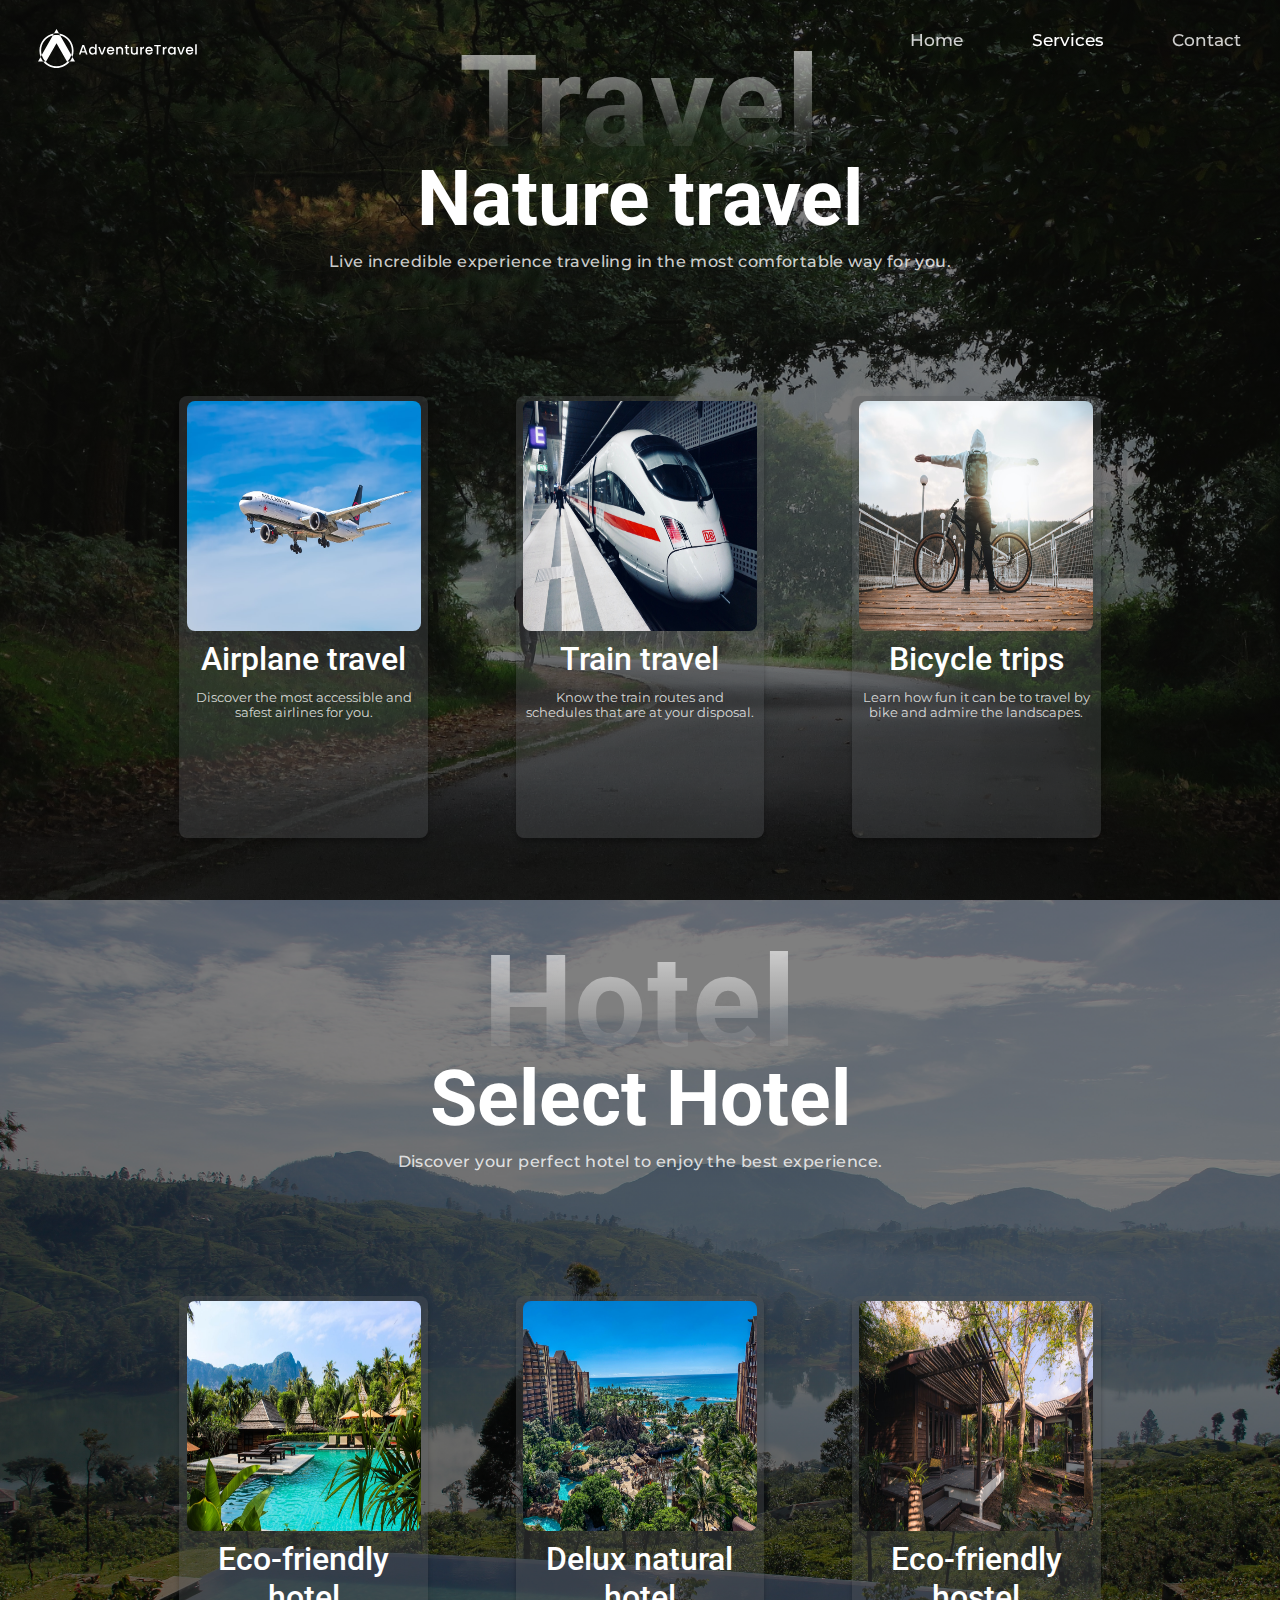
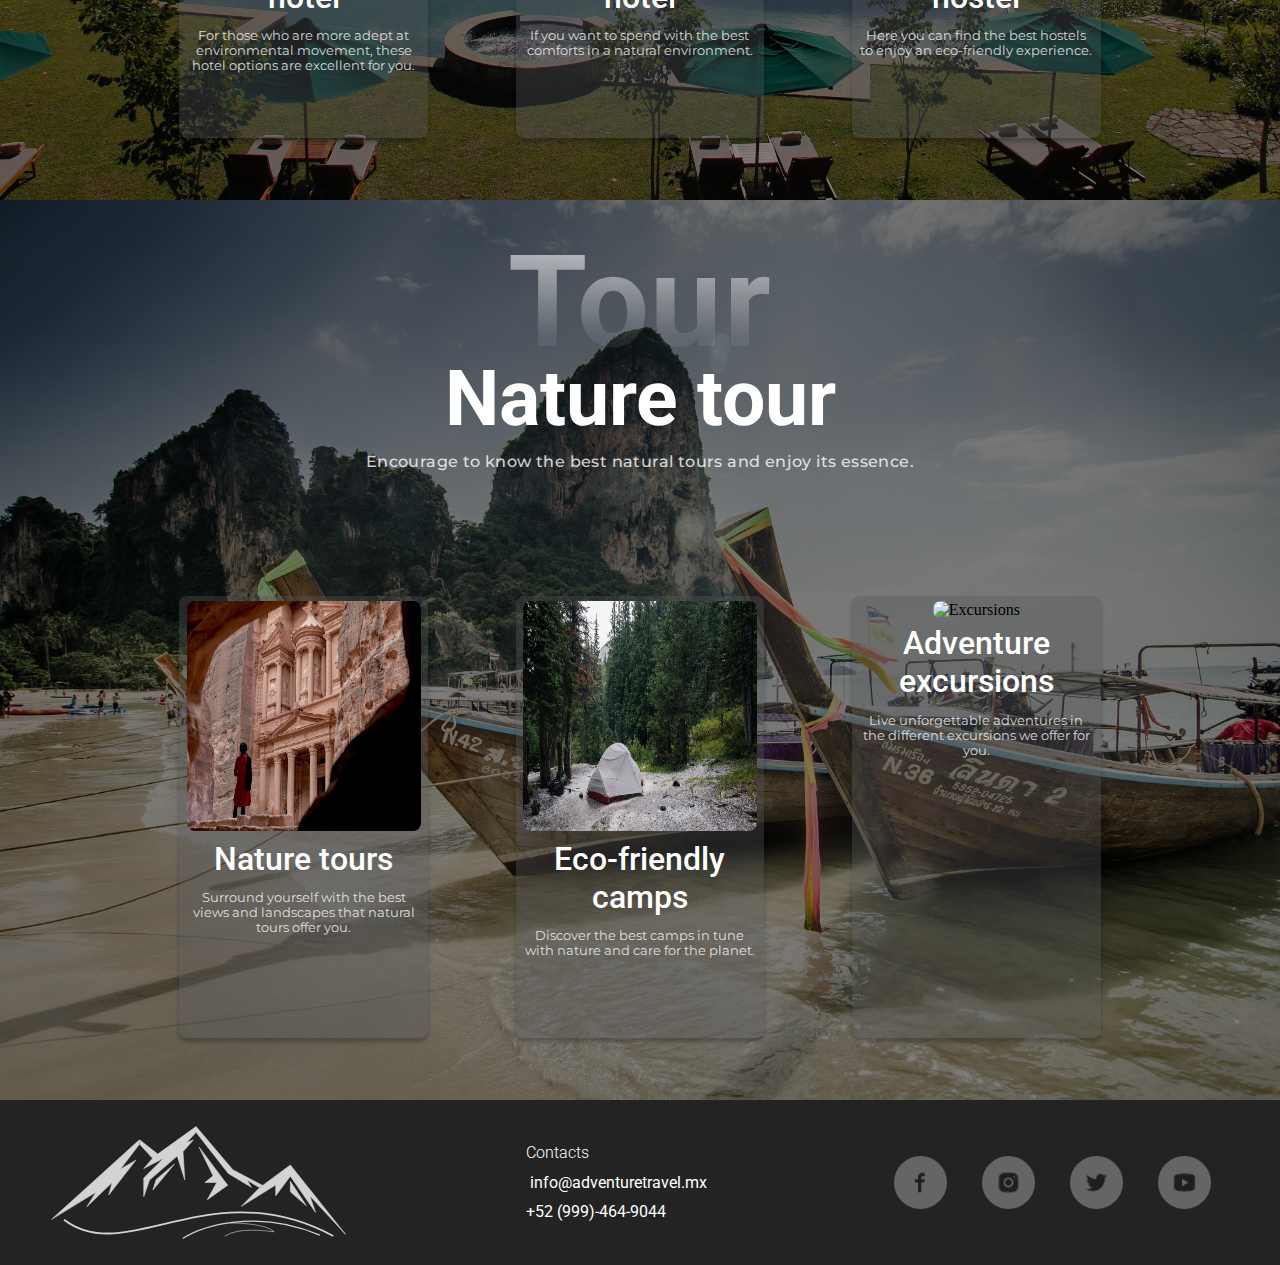
==== commit acbe9a91: "Merge branch 'services' of https://github.com/JefApr/TravelAdventure into services" ====
--- a/src/views/Services.html
+++ b/src/views/Services.html
@@ -25,7 +25,7 @@
           <img class="burguer" src="../../img/hamburger-menu.svg" alt="menu" />
           <nav>
             <ul class="nav-sections">
-              <li><a href="#">Home</a></li>
+              <li><a href="Home.html">Home</a></li>
               <li><a class="active">Services</a></li>
               <li><a href="Contact.html">Contact</a></li>
             </ul>
@@ -37,8 +37,8 @@
             <h2 class="emphasis">Travel</h2>
             <h3 class="title">Nature travel</h3>
             <p class="text">
-              The words nature and natural are used for all things that are not
-              normally made by humans.
+              Live incredible experience traveling in the most comfortable way
+              for you.
             </p>
           </section>
         </div>
@@ -55,8 +55,7 @@
                 Airplane travel
               </h4>
               <p>
-                The words nature and natural are used for all things that are
-                not normally made by humans.
+                Discover the most accessible and safest airlines for you.
               </p>
             </div>
             <div class="card">
@@ -69,8 +68,7 @@
                 Train travel
               </h4>
               <p>
-                The words nature and natural are used for all things that are
-                not normally made by humans.
+                Know the train routes and schedules that are at your disposal.
               </p>
             </div>
             <div class="card">
@@ -83,8 +81,8 @@
                 Bicycle trips
               </h4>
               <p>
-                The words nature and natural are used for all things that are
-                not normally made by humans.
+                Learn how fun it can be to travel by bike and admire the
+                landscapes.
               </p>
             </div>
           </section>
@@ -98,8 +96,7 @@
             <h2 class="emphasis">Hotel</h2>
             <h3 class="title">Select Hotel</h3>
             <p class="text">
-              The words nature and natural are used for all things that are not
-              normally made by humans.
+              Discover your perfect hotel to enjoy the best experience.
             </p>
           </section>
         </div>
@@ -116,8 +113,8 @@
                 Eco-friendly hotel
               </h4>
               <p>
-                The words nature and natural are used for all things that are
-                not normally made by humans.
+                For those who are more adept at environmental movement, these
+                hotel options are excellent for you.
               </p>
             </div>
             <div class="card">
@@ -130,8 +127,8 @@
                 Delux natural hotel
               </h4>
               <p>
-                The words nature and natural are used for all things that are
-                not normally made by humans.
+                If you want to spend with the best comforts in a natural
+                environment.
               </p>
             </div>
             <div class="card">
@@ -144,8 +141,8 @@
                 Eco-friendly hostel
               </h4>
               <p>
-                The words nature and natural are used for all things that are
-                not normally made by humans.
+                Here you can find the best hostels to enjoy an eco-friendly
+                experience.
               </p>
             </div>
           </section>
@@ -159,8 +156,7 @@
             <h2 class="emphasis">Tour</h2>
             <h3 class="title">Nature tour</h3>
             <p class="text">
-              The words nature and natural are used for all things that are not
-              normally made by humans.
+              Encourage to know the best natural tours and enjoy its essence.
             </p>
           </section>
         </div>
@@ -177,8 +173,8 @@
                 Nature tours
               </h4>
               <p>
-                The words nature and natural are used for all things that are
-                not normally made by humans.
+                Surround yourself with the best views and landscapes that
+                natural tours offer you.
               </p>
             </div>
             <div class="card">
@@ -187,8 +183,8 @@
                 Eco-friendly camps
               </h4>
               <p>
-                The words nature and natural are used for all things that are
-                not normally made by humans.
+                Discover the best camps in tune with nature and care for the
+                planet.
               </p>
             </div>
             <div class="card">
@@ -201,8 +197,8 @@
                 Adventure excursions
               </h4>
               <p>
-                The words nature and natural are used for all things that are
-                not normally made by humans.
+                Live unforgettable adventures in the different excursions we
+                offer for you.
               </p>
             </div>
           </section>
--- a/src/styles/ServicesStyles.css
+++ b/src/styles/ServicesStyles.css
@@ -36,12 +36,7 @@
   left: 0;
   width: 100%;
   height: 100%;
-  background: linear-gradient(
-    360deg,
-    rgba(255, 255, 255, 0) 0%,
-    rgba(48, 48, 48, 0.5) 61.46%,
-    rgba(0, 0, 0, 0.5) 100%
-  );
+  background: linear-gradient(rgba(0, 0, 0, 0.5) 100%, rgba(0, 0, 0, 0.2) 0%);
 }
 
 .background-image-hotel {
@@ -59,12 +54,7 @@
   left: 0;
   width: 100%;
   height: 100%;
-  background: linear-gradient(
-    360deg,
-    rgba(255, 255, 255, 0) 0%,
-    rgba(48, 48, 48, 0.5) 61.46%,
-    rgba(0, 0, 0, 0.5) 100%
-  );
+  background: linear-gradient(rgba(0, 0, 0, 0.5) 100%, rgba(0, 0, 0, 0.2) 0%);
 }
 
 .background-image-tour {
@@ -82,12 +72,7 @@
   left: 0;
   width: 100%;
   height: 100%;
-  background: linear-gradient(
-    360deg,
-    rgba(255, 255, 255, 0) 0%,
-    rgba(48, 48, 48, 0.5) 61.46%,
-    rgba(0, 0, 0, 0.5) 100%
-  );
+  background: linear-gradient(rgba(0, 0, 0, 0.5) 100%, rgba(0, 0, 0, 0.2) 0%);
 }
 
 .container {
@@ -104,7 +89,7 @@
   display: flex;
   flex-direction: column;
   text-align: center;
-  width: 60%;
+  width: 80%;
   height: 35%;
 }
 
@@ -195,16 +180,20 @@
 }
 
 @media only screen and (max-width: 768px) {
+  body {
+    font-size: 8px;
+  }
+
   .emphasis {
-    font-size: 6em;
+    font-size: 12em;
   }
 
   .title {
-    font-size: 3.8em;
+    font-size: 7.6em;
   }
 
   .text {
-    font-size: 0.8em;
+    font-size: 1.5em;
   }
 
   .value-proposition {
@@ -213,16 +202,25 @@
   }
 
   .title-card {
+    font-size: 3em;
+  }
+
+  .cards {
+    width: 90%;
+  }
+
+  .card p {
     font-size: 1.5em;
   }
 
   .card {
+    width: 200px;
     height: 70%;
   }
 
   .img {
     margin-top: 4%;
-    height: 32%;
+    height: 40%;
   }
 }
 
@@ -233,32 +231,31 @@
   }
 
   .emphasis {
-    font-size: 3em;
+    font-size: 6em;
   }
 
   .title {
     margin-top: 5%;
-    font-size: 2.5em;
+    font-size: 5em;
   }
 
   .text {
-    font-size: 0.625em;
-    letter-spacing: 0.025em;
+    font-size: 1.25em;
     line-height: 27px;
   }
 
   .title-card {
-    font-size: 1em;
+    font-size: 2em;
   }
 
   .card p {
-    font-size: 0.625em;
+    font-size: 1.25em;
   }
 
   .cards {
-      width: auto;
-      height: 60%;
-      overflow-x: scroll;
+    width: auto;
+    height: 60%;
+    overflow-x: scroll;
   }
 
   .card {
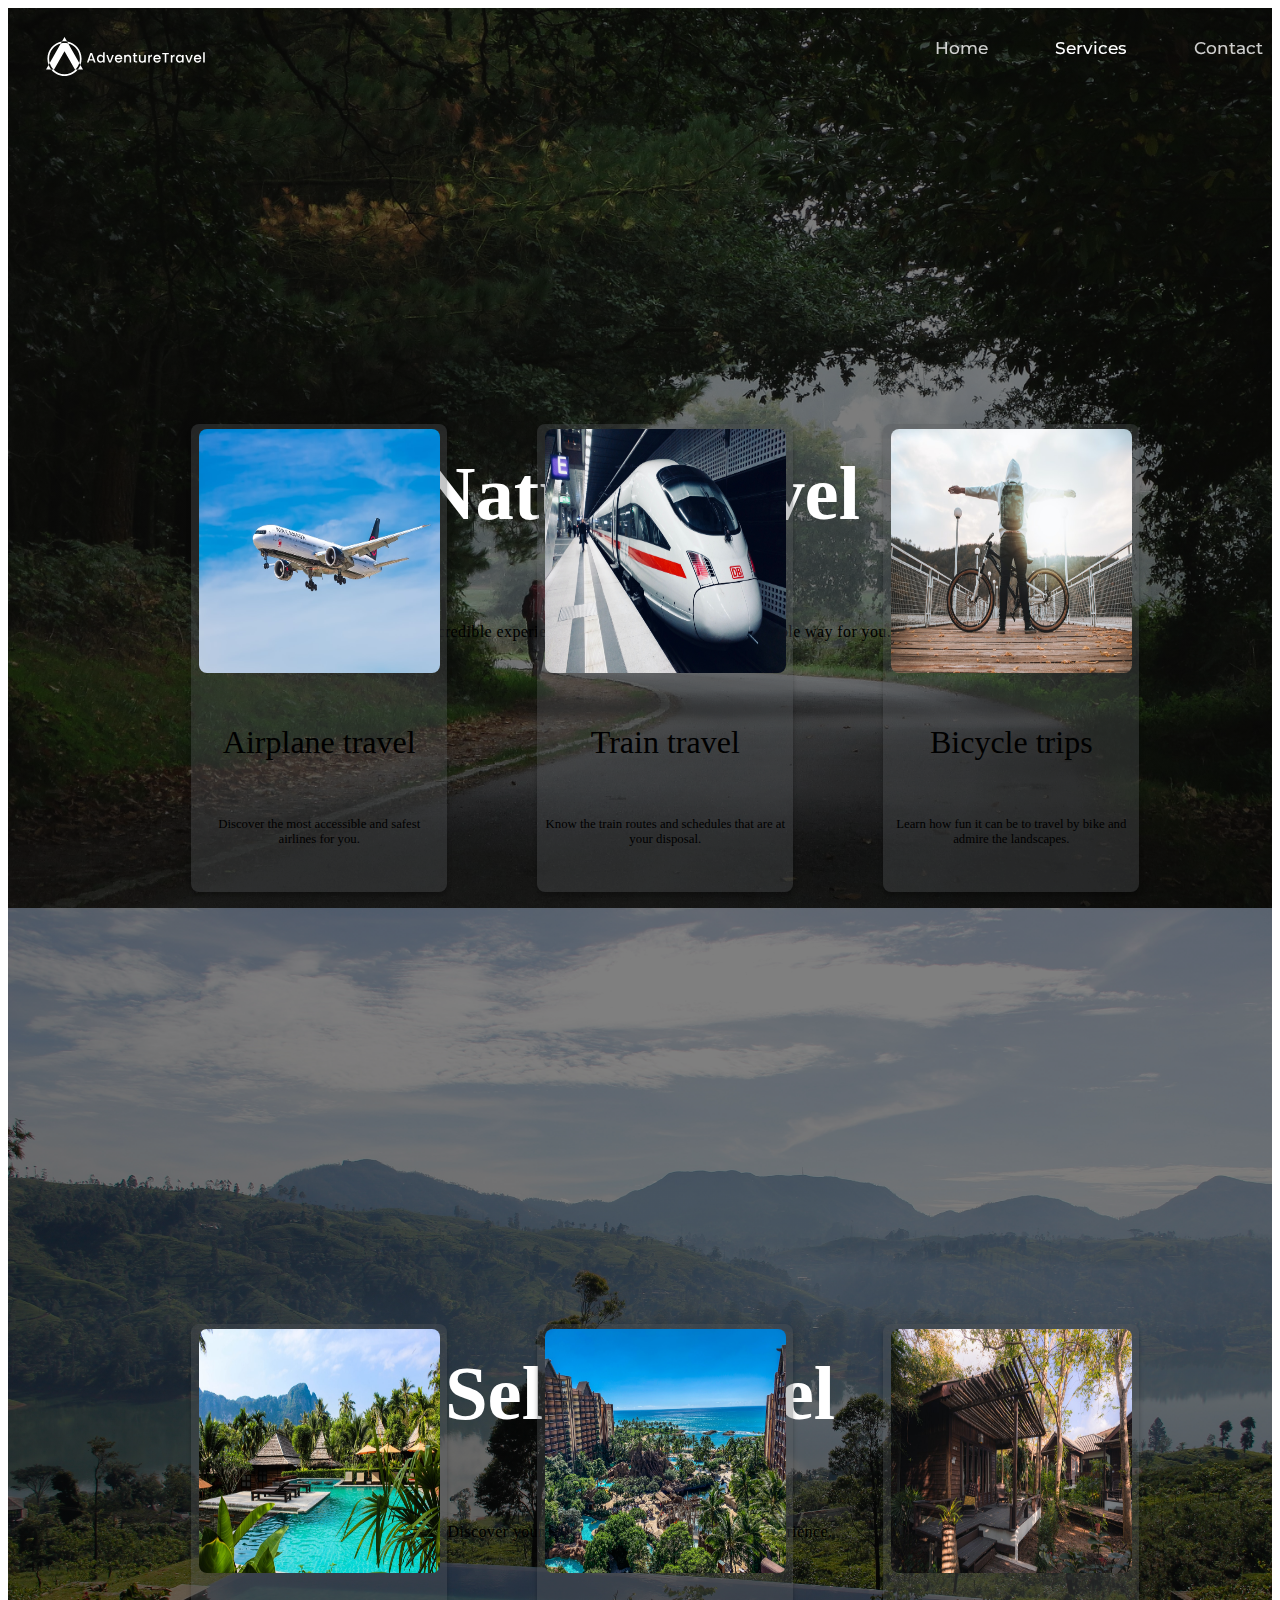
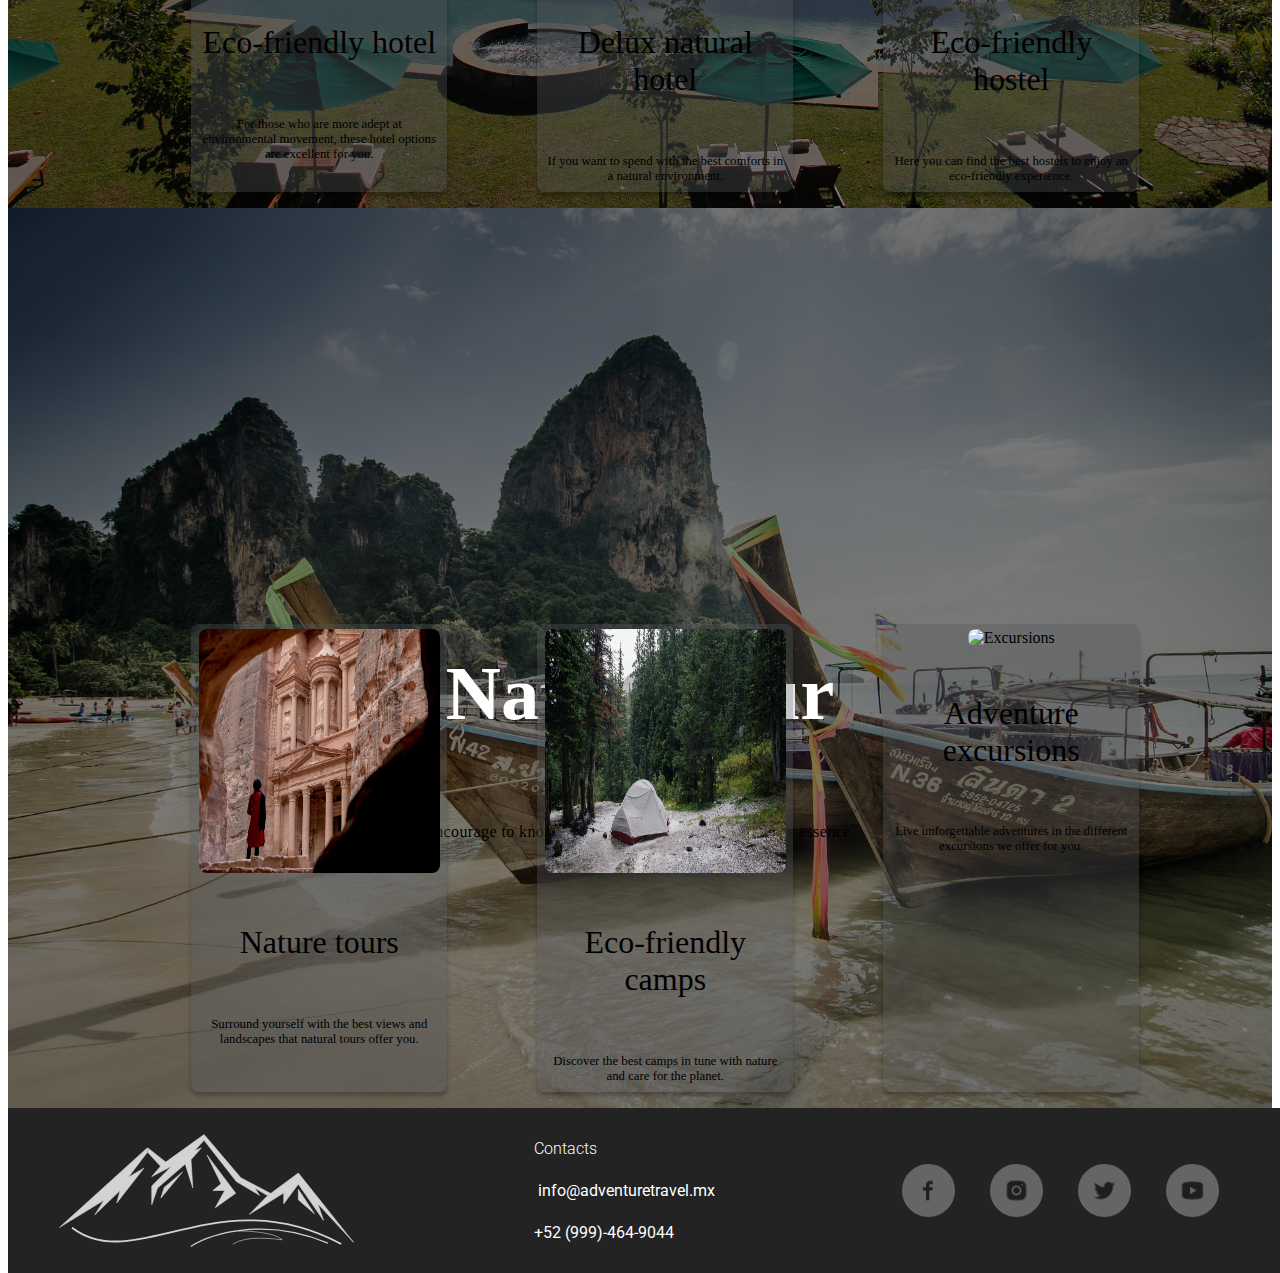
==== commit bbf72eab: "Merge branch 'services' into home" ====
--- a/src/views/Services.html
+++ b/src/views/Services.html
@@ -8,6 +8,7 @@
       href="https://fonts.googleapis.com/css2?family=Montserrat:ital,wght@0,500;1,300&family=Roboto:wght@300;500&display=swap"
       rel="stylesheet"
     />
+    <link rel="stylesheet" href="../styles/style.css" />
     <link rel="stylesheet" href="../styles/HeaderStyles.css" />
     <link rel="stylesheet" href="../styles/FooterStyles.css" />
     <link rel="stylesheet" href="../styles/ServicesStyles.css" />
--- a/src/styles/ServicesStyles.css
+++ b/src/styles/ServicesStyles.css
@@ -1,18 +1,3 @@
-:root {
-  --font-primary: "Roboto", sans-serif;
-  --font-secondary: "Montserrat", sans-serif;
-  --text-color: rgba(255, 255, 255, 0.8);
-  --emphasis-color: ;
-}
-
-*,
-*:before,
-*::after {
-  box-sizing: border-box;
-  margin: 0;
-  padding: 0;
-}
-
 .background {
   height: 100vh;
 }
@@ -97,20 +82,20 @@
   background: -webkit-radial-gradient(
     100000% 90%,
     ellipse closest-corner,
-    rgba(255, 255, 255, 0.01),
-    rgba(255, 255, 255, 0.6)
+    var(--transparent),
+    var(--primary-fifty)
   );
   -webkit-background-clip: text;
   -webkit-text-fill-color: transparent;
   font-size: 8em;
   letter-spacing: 0.01em;
-  font-family: var(--font-primary);
+  font-family: var(--font-title);
   line-height: 80%;
 }
 
 .title {
   font-size: 4.8em;
-  font-family: var(--font-primary);
+  font-family: var(--font-title);
   color: white;
 }
 
@@ -149,16 +134,15 @@
 }
 
 .title-card {
-  font-family: var(--font-primary);
-  color: white;
+  font-family: var(--font-title);
+  color: var(--primary-color);
   font-size: 2em;
   font-weight: 500;
   padding: 2%;
 }
 
 .card p {
-  font-family: var(--font-secondary);
-  color: var(--text-color);
+  color: var(--primary-text);
   font-size: 0.8em;
   letter-spacing: 2.5%;
   padding: 3%;
